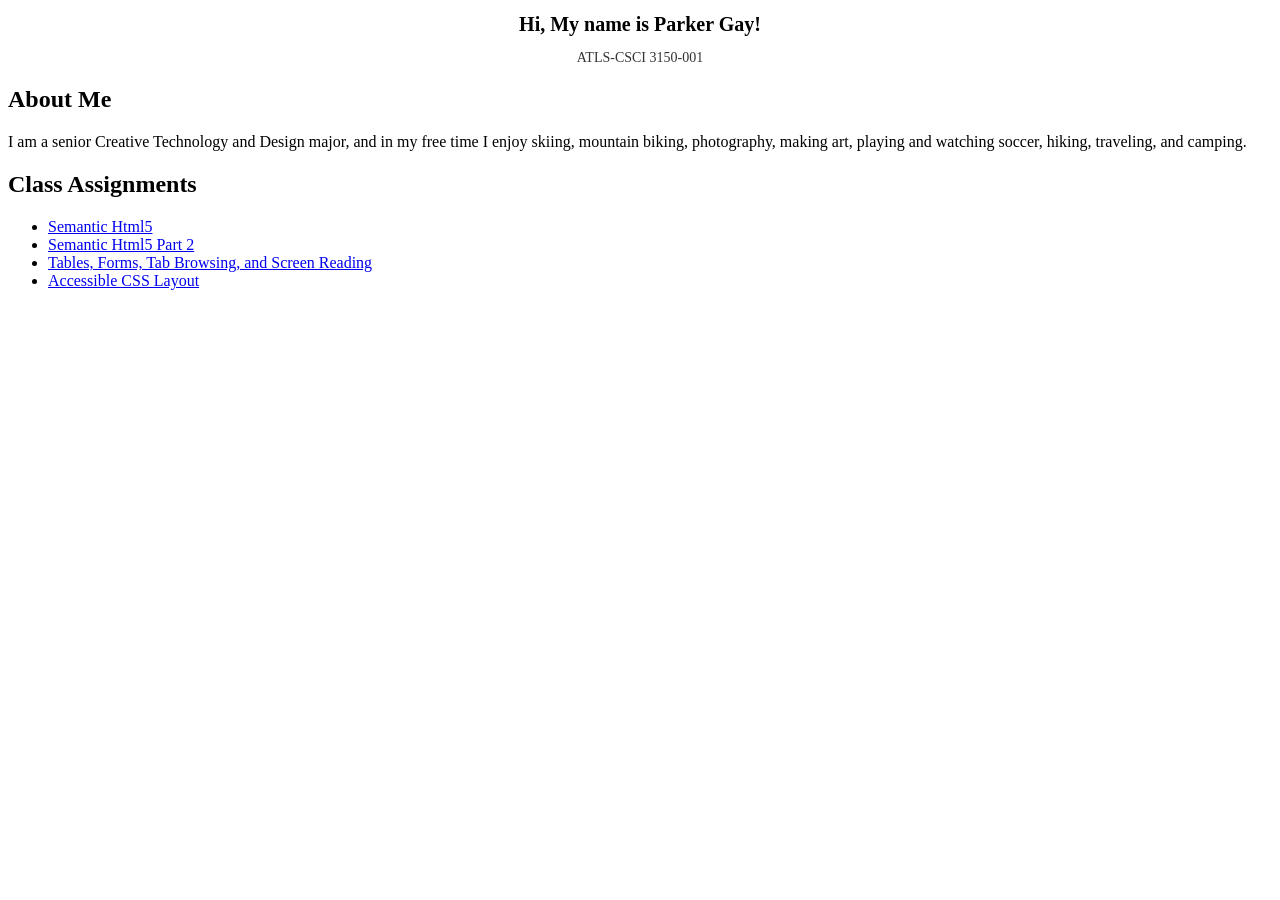
==== index.html @ 769a659e "Update index.html" ====
<!DOCTYPE html>
<html lang="en">

<head>
    <title>Parker Gay Landing Site</title>
</head>

<body>

<header>
    <h1 style="color: black; font-size: 20px; font-family: Helvetica Neue; text-align: center">
        <strong>Hi, My name is Parker Gay!</strong>
    </h1>
    <p style="color: rgb(55, 50, 50); font-size: 14px; font-family: Helvetica Neue; text-align: center">
        ATLS-CSCI 3150-001
    </p>
</header>

<main>

    <section>
        <h2>About Me</h2>
        <p>
            I am a senior Creative Technology and Design major, and in my free time I enjoy skiing, mountain biking, photography, making art, playing and watching soccer, hiking, traveling, and camping.
        </p>
    </section>
    
<nav aria-label="Class Assignments Navigation">
    <h2>Class Assignments</h2>
    <ul>
        <li>
            <a href="https://parkerg8165.github.io/universal-design/wikipediapage/">Semantic Html5</a>
        </li>
        <li>
            <a href="wikipediapage/part2.html">Semantic Html5 Part 2</a>
        </li>
        <li>
            <a href="Assignment5/index.html">Tables, Forms, Tab Browsing, and Screen Reading</a>
        </li>
        <li>
            <a href="Assignment6/index.html">Accessible CSS Layout</a>
        </li>
    </ul>
</nav>

</main>

</body>
</html>
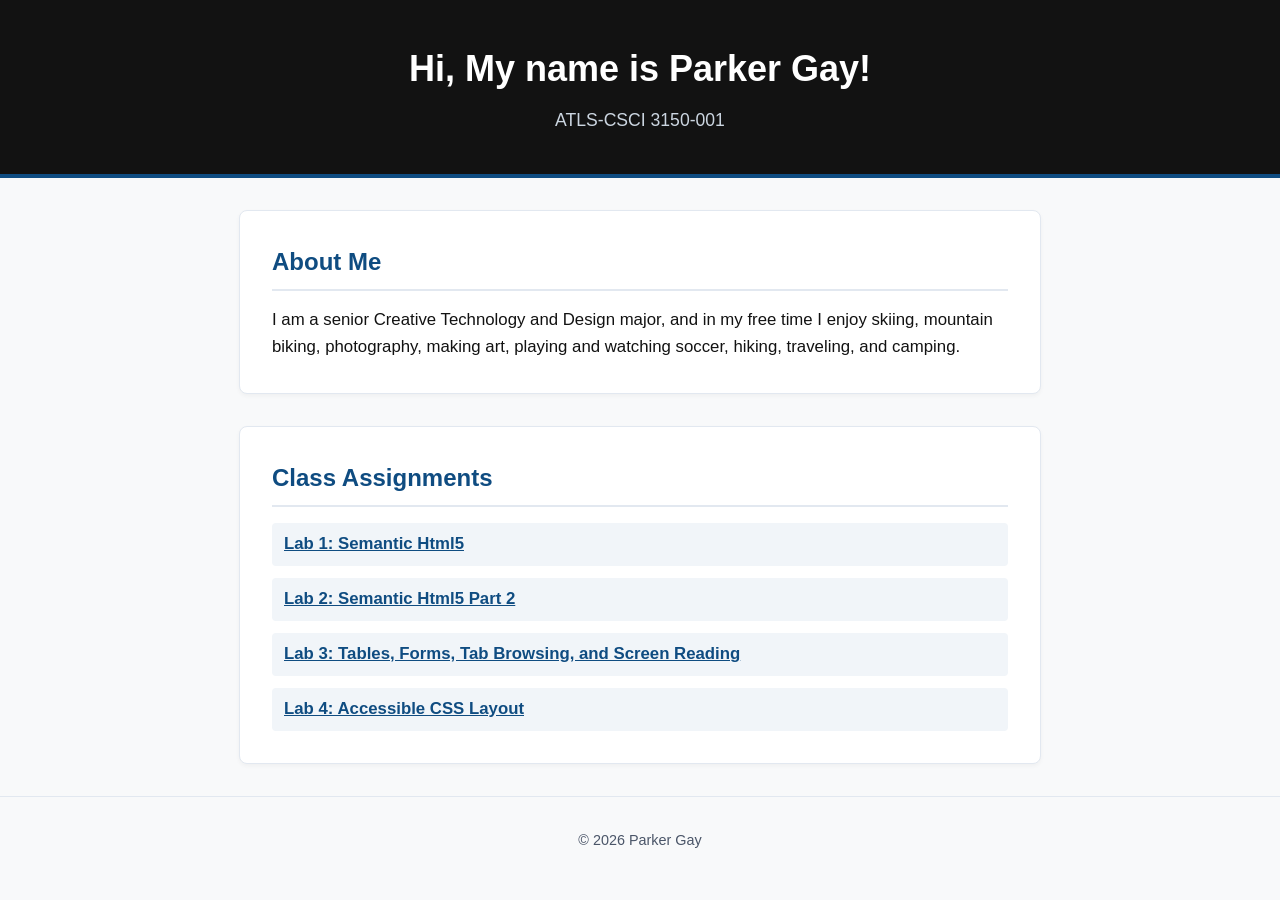
==== commit d49d937d: "Update index.html" ====
--- a/index.html
+++ b/index.html
@@ -1,49 +1,205 @@
 <!DOCTYPE html>
 <html lang="en">
-
 <head>
-    <title>Parker Gay Landing Site</title>
+  <meta charset="UTF-8">
+  <meta name="viewport" content="width=device-width, initial-scale=1.0">
+  <title>Parker Gay Landing Site</title>
+  <style>
+    :root {
+      --bg-color: #f8f9fa;
+      --card-bg: #ffffff;
+      --text-dark: #121212;
+      --text-muted: #4a5568;
+      --primary-blue: #0f4c81;
+      --primary-blue-hover: #0a3256;
+      --border-gray: #e2e8f0;
+      --focus-ring: #2563eb;
+    }
+
+    * {
+      box-sizing: border-box;
+      margin: 0;
+      padding: 0;
+    }
+
+    body {
+      font-family: -apple-system, BlinkMacSystemFont, "Segoe UI", Roboto, Helvetica, Arial, sans-serif;
+      line-height: 1.6;
+      color: var(--text-dark);
+      background-color: var(--bg-color);
+    }
+
+    .skip-link {
+      position: absolute;
+      top: -50px;
+      left: 1rem;
+      background: var(--text-dark);
+      color: #ffffff;
+      padding: 0.75rem 1.25rem;
+      z-index: 100;
+      text-decoration: none;
+      font-weight: 600;
+      border-radius: 4px;
+      transition: top 0.2s ease-in-out;
+    }
+
+    .skip-link:focus {
+      top: 1rem;
+      outline: 3px solid var(--focus-ring);
+    }
+
+    a:focus, button:focus {
+      outline: 3px solid var(--focus-ring);
+      outline-offset: 3px;
+    }
+
+    header {
+      background-color: var(--text-dark);
+      color: #ffffff;
+      text-align: center;
+      padding: 2.5rem 1rem;
+      border-bottom: 4px solid var(--primary-blue);
+    }
+
+    h1 {
+      font-size: 2.25rem;
+      font-weight: 700;
+      margin-bottom: 0.5rem;
+    }
+
+    header p {
+      font-size: 1.1rem;
+      color: #cbd5e0;
+      font-weight: 500;
+    }
+
+    main {
+      max-width: 850px;
+      margin: 2rem auto;
+      padding: 0 1.5rem;
+      display: grid;
+      grid-template-columns: 1fr;
+      gap: 2rem;
+    }
+
+    section, nav {
+      background: var(--card-bg);
+      border: 1px solid var(--border-gray);
+      border-radius: 8px;
+      padding: 2rem;
+      box-shadow: 0 2px 4px rgba(0, 0, 0, 0.04);
+    }
+
+    h2 {
+      font-size: 1.5rem;
+      color: var(--primary-blue);
+      margin-bottom: 1rem;
+      border-bottom: 2px solid var(--border-gray);
+      padding-bottom: 0.5rem;
+    }
+
+    section article {
+      display: flex;
+      flex-direction: column;
+      gap: 1.5rem;
+      align-items: flex-start;
+    }
+
+    section article p {
+      font-size: 1.05rem;
+      color: var(--text-dark);
+    }
+
+    figure {
+      margin: 0;
+    }
+
+    .profile-avatar {
+      width: 140px;
+      height: 140px;
+      border-radius: 50%;
+      object-fit: cover;
+      border: 3px solid var(--primary-blue);
+      background-color: var(--border-gray);
+    }
+
+    @media (min-width: 600px) {
+      section article {
+        flex-direction: row;
+        align-items: center;
+      }
+    }
+
+    nav ul {
+      list-style: none;
+      display: flex;
+      flex-direction: column;
+      gap: 0.75rem;
+    }
+
+    nav li a {
+      display: block;
+      color: var(--primary-blue);
+      font-weight: 600;
+      text-decoration: underline;
+      font-size: 1.05rem;
+      padding: 0.5rem 0.75rem;
+      border-radius: 4px;
+      background-color: #f1f5f9;
+      transition: background-color 0.15s ease, color 0.15s ease;
+    }
+
+    nav li a:hover {
+      background-color: var(--primary-blue);
+      color: #ffffff;
+      text-decoration: none;
+    }
+
+    footer {
+      text-align: center;
+      padding: 2rem 1rem;
+      color: var(--text-muted);
+      font-size: 0.9rem;
+      border-top: 1px solid var(--border-gray);
+      margin-top: 2rem;
+    }
+  </style>
 </head>
-
 <body>
 
-<header>
-    <h1 style="color: black; font-size: 20px; font-family: Helvetica Neue; text-align: center">
-        <strong>Hi, My name is Parker Gay!</strong>
-    </h1>
-    <p style="color: rgb(55, 50, 50); font-size: 14px; font-family: Helvetica Neue; text-align: center">
-        ATLS-CSCI 3150-001
-    </p>
-</header>
-
-<main>
-
-    <section>
-        <h2>About Me</h2>
+  <a href="#main-content" class="skip-link">Skip to main content</a>
+
+  <header>
+    <h1>Hi, My name is Parker Gay!</h1>
+    <p>ATLS-CSCI 3150-001</p>
+  </header>
+
+  <main id="main-content">
+
+    <section aria-labelledby="about-heading">
+      <h2 id="about-heading">About Me</h2>
+      <article>
         <p>
-            I am a senior Creative Technology and Design major, and in my free time I enjoy skiing, mountain biking, photography, making art, playing and watching soccer, hiking, traveling, and camping.
+          I am a senior Creative Technology and Design major, and in my free time I enjoy skiing, mountain biking, photography, making art, playing and watching soccer, hiking, traveling, and camping.
         </p>
+      </article>
     </section>
-    
-<nav aria-label="Class Assignments Navigation">
-    <h2>Class Assignments</h2>
-    <ul>
-        <li>
-            <a href="https://parkerg8165.github.io/universal-design/wikipediapage/">Semantic Html5</a>
-        </li>
-        <li>
-            <a href="wikipediapage/part2.html">Semantic Html5 Part 2</a>
-        </li>
-        <li>
-            <a href="Assignment5/index.html">Tables, Forms, Tab Browsing, and Screen Reading</a>
-        </li>
-        <li>
-            <a href="Assignment6/index.html">Accessible CSS Layout</a>
-        </li>
-    </ul>
-</nav>
-
-</main>
+
+    <nav aria-labelledby="assignments-heading">
+      <h2 id="assignments-heading">Class Assignments</h2>
+      <ul>
+        <li><a href="semantic-html5/">Lab 1: Semantic Html5</a></li>
+        <li><a href="semantic-html5-part-2/">Lab 2: Semantic Html5 Part 2</a></li>
+        <li><a href="tables-forms-tab-browsing-and-screen-reading/">Lab 3: Tables, Forms, Tab Browsing, and Screen Reading</a></li>
+        <li><a href="accessible-css-layout/">Lab 4: Accessible CSS Layout</a></li>
+      </ul>
+    </nav>
+
+  </main>
+
+  <footer>
+    <p>&copy; 2026 Parker Gay</p>
+  </footer>
 
 </body>
 </html>
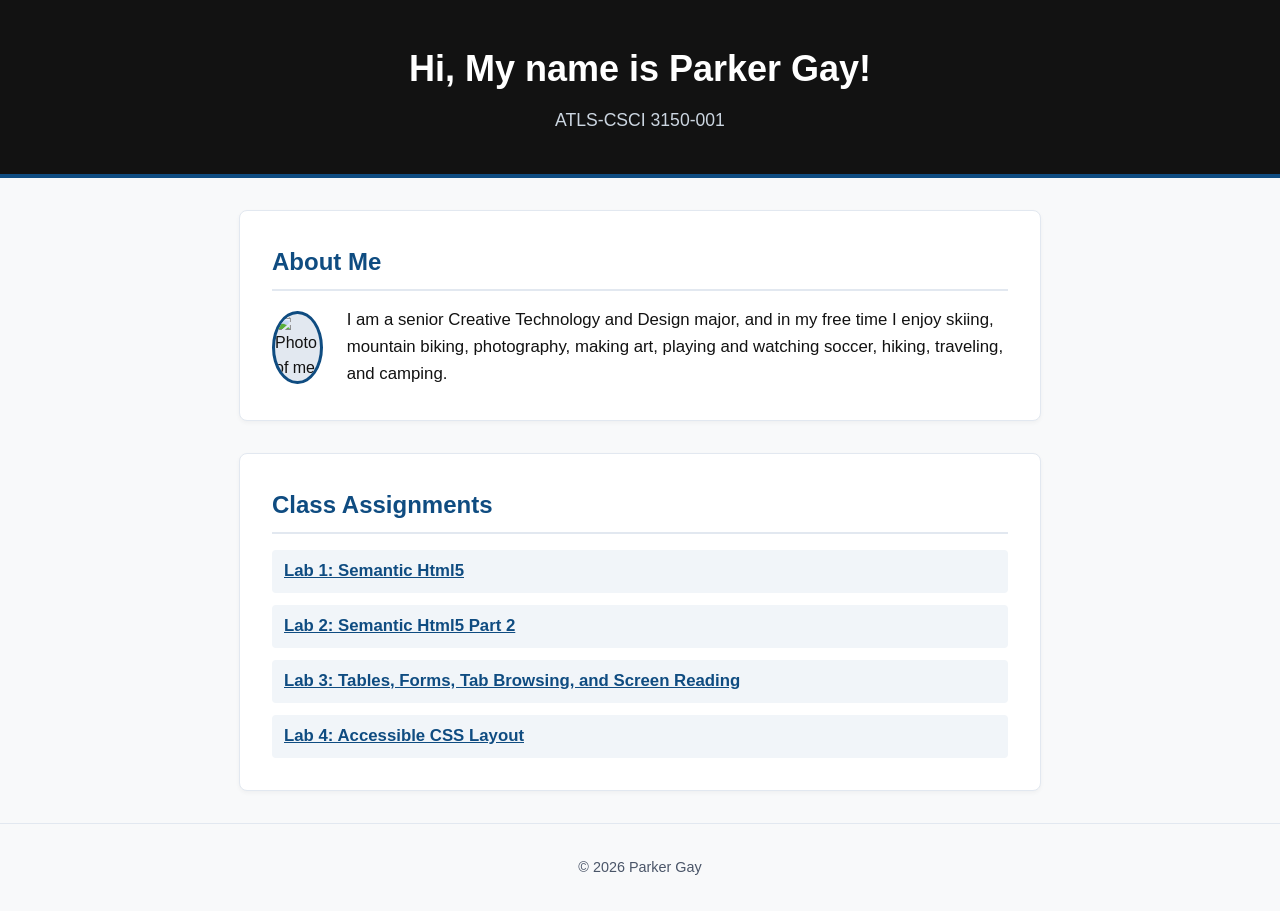
==== commit cd47c9a3: "P" ====
--- a/index.html
+++ b/index.html
@@ -1,205 +1,216 @@
 <!DOCTYPE html>
 <html lang="en">
 <head>
-  <meta charset="UTF-8">
-  <meta name="viewport" content="width=device-width, initial-scale=1.0">
-  <title>Parker Gay Landing Site</title>
-  <style>
-    :root {
-      --bg-color: #f8f9fa;
-      --card-bg: #ffffff;
-      --text-dark: #121212;
-      --text-muted: #4a5568;
-      --primary-blue: #0f4c81;
-      --primary-blue-hover: #0a3256;
-      --border-gray: #e2e8f0;
-      --focus-ring: #2563eb;
-    }
-
-    * {
-      box-sizing: border-box;
-      margin: 0;
-      padding: 0;
-    }
-
-    body {
-      font-family: -apple-system, BlinkMacSystemFont, "Segoe UI", Roboto, Helvetica, Arial, sans-serif;
-      line-height: 1.6;
-      color: var(--text-dark);
-      background-color: var(--bg-color);
-    }
-
-    .skip-link {
-      position: absolute;
-      top: -50px;
-      left: 1rem;
-      background: var(--text-dark);
-      color: #ffffff;
-      padding: 0.75rem 1.25rem;
-      z-index: 100;
-      text-decoration: none;
-      font-weight: 600;
-      border-radius: 4px;
-      transition: top 0.2s ease-in-out;
-    }
-
-    .skip-link:focus {
-      top: 1rem;
-      outline: 3px solid var(--focus-ring);
-    }
-
-    a:focus, button:focus {
-      outline: 3px solid var(--focus-ring);
-      outline-offset: 3px;
-    }
-
-    header {
-      background-color: var(--text-dark);
-      color: #ffffff;
-      text-align: center;
-      padding: 2.5rem 1rem;
-      border-bottom: 4px solid var(--primary-blue);
-    }
-
-    h1 {
-      font-size: 2.25rem;
-      font-weight: 700;
-      margin-bottom: 0.5rem;
-    }
-
-    header p {
-      font-size: 1.1rem;
-      color: #cbd5e0;
-      font-weight: 500;
-    }
-
-    main {
-      max-width: 850px;
-      margin: 2rem auto;
-      padding: 0 1.5rem;
-      display: grid;
-      grid-template-columns: 1fr;
-      gap: 2rem;
-    }
-
-    section, nav {
-      background: var(--card-bg);
-      border: 1px solid var(--border-gray);
-      border-radius: 8px;
-      padding: 2rem;
-      box-shadow: 0 2px 4px rgba(0, 0, 0, 0.04);
-    }
-
-    h2 {
-      font-size: 1.5rem;
-      color: var(--primary-blue);
-      margin-bottom: 1rem;
-      border-bottom: 2px solid var(--border-gray);
-      padding-bottom: 0.5rem;
-    }
-
-    section article {
-      display: flex;
-      flex-direction: column;
-      gap: 1.5rem;
-      align-items: flex-start;
-    }
-
-    section article p {
-      font-size: 1.05rem;
-      color: var(--text-dark);
-    }
-
-    figure {
-      margin: 0;
-    }
-
-    .profile-avatar {
-      width: 140px;
-      height: 140px;
-      border-radius: 50%;
-      object-fit: cover;
-      border: 3px solid var(--primary-blue);
-      background-color: var(--border-gray);
-    }
-
-    @media (min-width: 600px) {
-      section article {
-        flex-direction: row;
-        align-items: center;
-      }
-    }
-
-    nav ul {
-      list-style: none;
-      display: flex;
-      flex-direction: column;
-      gap: 0.75rem;
-    }
-
-    nav li a {
-      display: block;
-      color: var(--primary-blue);
-      font-weight: 600;
-      text-decoration: underline;
-      font-size: 1.05rem;
-      padding: 0.5rem 0.75rem;
-      border-radius: 4px;
-      background-color: #f1f5f9;
-      transition: background-color 0.15s ease, color 0.15s ease;
-    }
-
-    nav li a:hover {
-      background-color: var(--primary-blue);
-      color: #ffffff;
-      text-decoration: none;
-    }
-
-    footer {
-      text-align: center;
-      padding: 2rem 1rem;
-      color: var(--text-muted);
-      font-size: 0.9rem;
-      border-top: 1px solid var(--border-gray);
-      margin-top: 2rem;
-    }
-  </style>
+    <meta charset="UTF-8">
+    <meta name="viewport" content="width=device-width, initial-scale=1.0">
+    <title>Parker Gay Landing Site</title>
+    <style>
+        :root {
+            --bg-color: #f8f9fa;
+            --card-bg: #ffffff;
+            --text-dark: #121212;
+            --text-muted: #4a5568;
+            --primary-blue: #0f4c81;
+            --primary-blue-hover: #0a3256;
+            --border-gray: #e2e8f0;
+            --focus-ring: #2563eb;
+        }
+
+        * {
+            box-sizing: border-box;
+            margin: 0;
+            padding: 0;
+        }
+
+        body {
+            font-family: -apple-system, BlinkMacSystemFont, "Segoe UI", Roboto, Helvetica, Arial, sans-serif;
+            line-height: 1.6;
+            color: var(--text-dark);
+            background-color: var(--bg-color);
+        }
+
+        .skip-link {
+            position: absolute;
+            top: -50px;
+            left: 1rem;
+            background: var(--text-dark);
+            color: #ffffff;
+            padding: 0.75rem 1.25rem;
+            z-index: 100;
+            text-decoration: none;
+            font-weight: 600;
+            border-radius: 4px;
+            transition: top 0.2s ease-in-out;
+        }
+
+        .skip-link:focus {
+            top: 1rem;
+            outline: 3px solid var(--focus-ring);
+        }
+
+        a:focus, button:focus {
+            outline: 3px solid var(--focus-ring);
+            outline-offset: 3px;
+        }
+
+        header {
+            background-color: var(--text-dark);
+            color: #ffffff;
+            text-align: center;
+            padding: 2.5rem 1rem;
+            border-bottom: 4px solid var(--primary-blue);
+        }
+
+        h1 {
+            font-size: 2.25rem;
+            font-weight: 700;
+            margin-bottom: 0.5rem;
+        }
+
+        header p {
+            font-size: 1.1rem;
+            color: #cbd5e0;
+            font-weight: 500;
+        }
+
+        main {
+            max-width: 850px;
+            margin: 2rem auto;
+            padding: 0 1.5rem;
+            display: grid;
+            grid-template-columns: 1fr;
+            gap: 2rem;
+        }
+
+        section, nav {
+            background: var(--card-bg);
+            border: 1px solid var(--border-gray);
+            border-radius: 8px;
+            padding: 2rem;
+            box-shadow: 0 2px 4px rgba(0, 0, 0, 0.04);
+        }
+
+        h2 {
+            font-size: 1.5rem;
+            color: var(--primary-blue);
+            margin-bottom: 1rem;
+            border-bottom: 2px solid var(--border-gray);
+            padding-bottom: 0.5rem;
+        }
+
+        article {
+            display: flex;
+            flex-direction: column;
+            gap: 1.5rem;
+            align-items: flex-start;
+        }
+
+        article p {
+            font-size: 1.05rem;
+            color: var(--text-dark);
+        }
+
+        figure {
+            margin: 0;
+        }
+
+        .profile-avatar {
+            width: 140px;
+            height: 140px;
+            border-radius: 50%;
+            object-fit: cover;
+            border: 3px solid var(--primary-blue);
+            background-color: var(--border-gray);
+        }
+
+        @media (min-width: 600px) {
+            article {
+                flex-direction: row;
+                align-items: center;
+            }
+        }
+
+        nav ul {
+            list-style: none;
+            display: flex;
+            flex-direction: column;
+            gap: 0.75rem;
+        }
+
+        nav li a {
+            display: block;
+            color: var(--primary-blue);
+            font-weight: 600;
+            text-decoration: underline;
+            font-size: 1.05rem;
+            padding: 0.5rem 0.75rem;
+            border-radius: 4px;
+            background-color: #f1f5f9;
+            transition: background-color 0.15s ease, color 0.15s ease;
+        }
+
+        nav li a:hover {
+            background-color: var(--primary-blue);
+            color: #ffffff;
+            text-decoration: none;
+        }
+
+        footer {
+            text-align: center;
+            padding: 2rem 1rem;
+            color: var(--text-muted);
+            font-size: 0.9rem;
+            border-top: 1px solid var(--border-gray);
+            margin-top: 2rem;
+        }
+    </style>
 </head>
 <body>
 
-  <a href="#main-content" class="skip-link">Skip to main content</a>
-
-  <header>
-    <h1>Hi, My name is Parker Gay!</h1>
-    <p>ATLS-CSCI 3150-001</p>
-  </header>
-
-  <main id="main-content">
-
-    <section aria-labelledby="about-heading">
-      <h2 id="about-heading">About Me</h2>
-      <article>
-        <p>
-          I am a senior Creative Technology and Design major, and in my free time I enjoy skiing, mountain biking, photography, making art, playing and watching soccer, hiking, traveling, and camping.
-        </p>
-      </article>
-    </section>
-
-    <nav aria-labelledby="assignments-heading">
-      <h2 id="assignments-heading">Class Assignments</h2>
-      <ul>
-        <li><a href="semantic-html5/">Lab 1: Semantic Html5</a></li>
-        <li><a href="semantic-html5-part-2/">Lab 2: Semantic Html5 Part 2</a></li>
-        <li><a href="tables-forms-tab-browsing-and-screen-reading/">Lab 3: Tables, Forms, Tab Browsing, and Screen Reading</a></li>
-        <li><a href="accessible-css-layout/">Lab 4: Accessible CSS Layout</a></li>
-      </ul>
-    </nav>
-
-  </main>
-
-  <footer>
-    <p>&copy; 2026 Parker Gay</p>
-  </footer>
+    <a href="#main-content" class="skip-link">Skip to main content</a>
+
+    <header>
+        <h1>Hi, My name is Parker Gay!</h1>
+        <p>ATLS-CSCI 3150-001</p>
+    </header>
+
+    <main id="main-content">
+
+        <section>
+            <h2>About Me</h2>
+            <article>
+                <figure>
+<img src="ParkerGayPortrait.jpg" alt="Photo of me" class="profile-avatar">
+                </figure>
+                <p>
+                    I am a senior Creative Technology and Design major, and in my free time I enjoy skiing, mountain biking, photography, making art, playing and watching soccer, hiking, traveling, and camping.
+                </p>
+            </article>
+        </section>
+
+        <nav aria-label="Class Assignments Navigation">
+            <h2>Class Assignments</h2>
+            <ul>
+                <li>
+                    <a href="https://parkerg8165.github.io/universal-design/wikipediapage/">Lab 1: Semantic Html5</a>
+                </li>
+                <li>
+                    <a href="wikipediapage/part2.html">Lab 2: Semantic Html5 Part 2</a>
+                </li>
+                <li>
+                    <a href="Assignment5/index.html">Lab 3: Tables, Forms, Tab Browsing, and Screen Reading</a>
+                </li>
+                <li>
+                    <a href="Assignment6/index.html">Lab 4: Accessible CSS Layout</a>
+                </li>
+            </ul>
+        </nav>
+
+    </main>
+
+    <footer>
+        <p>&copy; 2026 Parker Gay</p>
+    </footer>
 
 </body>
 </html>
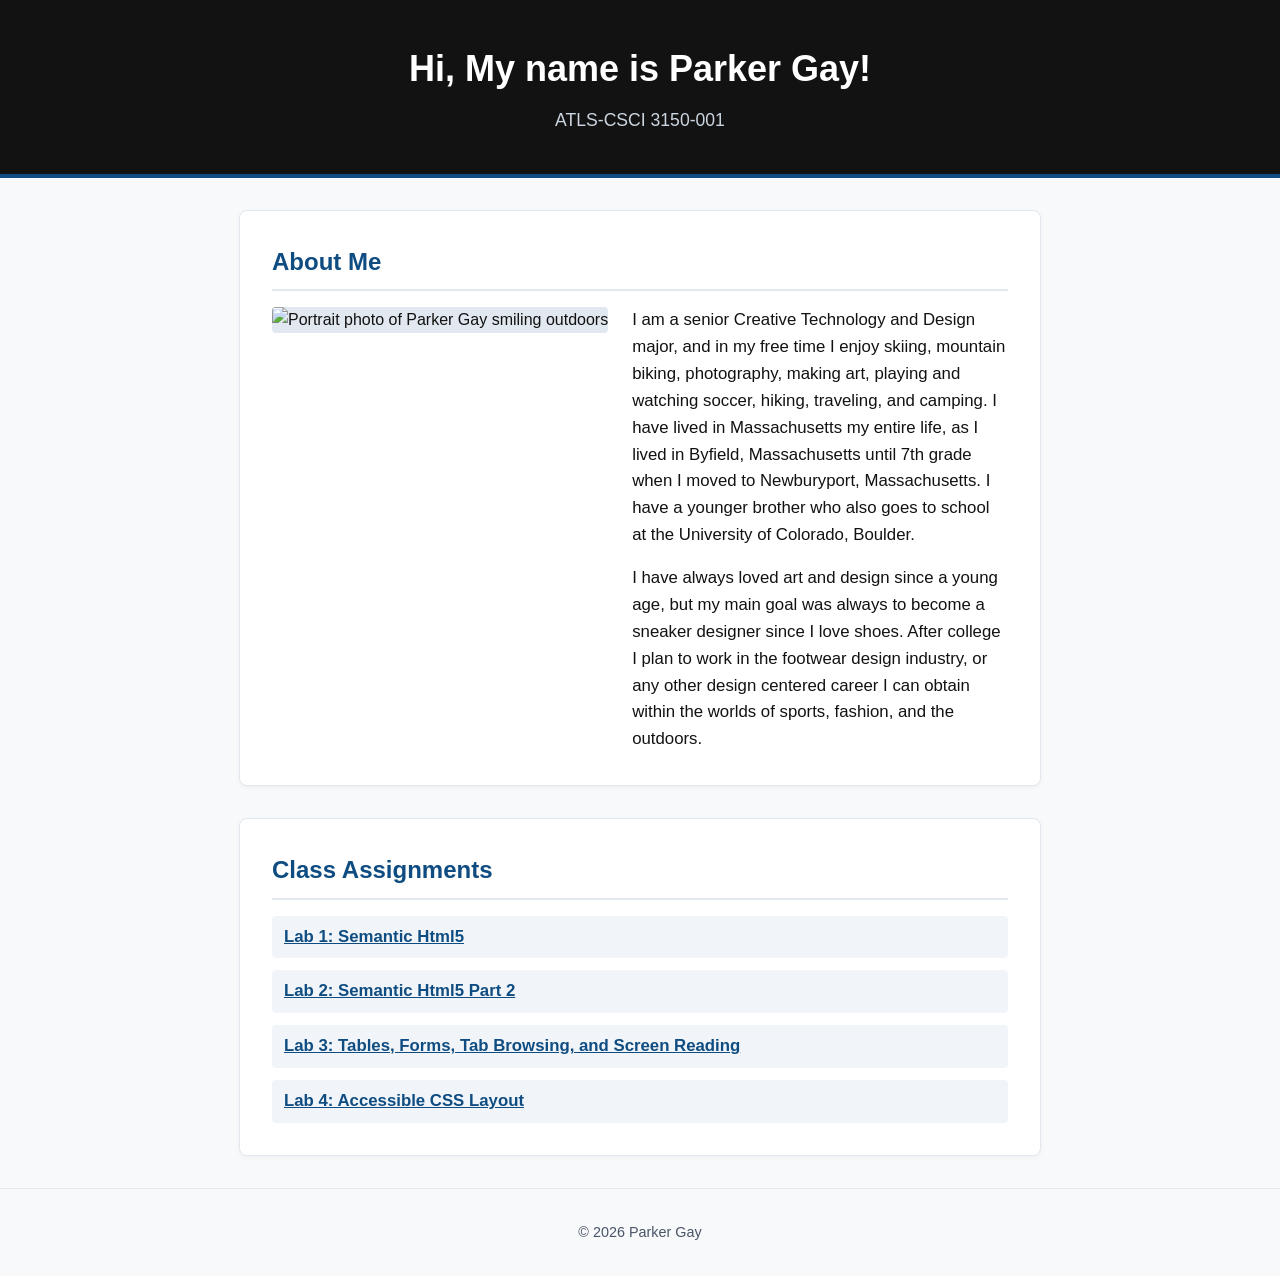
==== commit de0b9f81: "Update index.html" ====
--- a/index.html
+++ b/index.html
@@ -105,6 +105,12 @@
             align-items: flex-start;
         }
 
+        .about-text {
+            display: flex;
+            flex-direction: column;
+            gap: 1rem;
+        }
+
         article p {
             font-size: 1.05rem;
             color: var(--text-dark);
@@ -112,21 +118,21 @@
 
         figure {
             margin: 0;
+            flex-shrink: 0;
         }
 
         .profile-avatar {
             width: 140px;
             height: 140px;
-            border-radius: 50%;
             object-fit: cover;
-            border: 3px solid var(--primary-blue);
+            border-radius: 4px;
             background-color: var(--border-gray);
         }
 
         @media (min-width: 600px) {
             article {
                 flex-direction: row;
-                align-items: center;
+                align-items: flex-start;
             }
         }
 
@@ -180,11 +186,16 @@
             <h2>About Me</h2>
             <article>
                 <figure>
-<img src="ParkerGayPortrait.jpg" alt="Photo of me" class="profile-avatar">
+                    <img src="ParkerGayPortrait.jpg" alt="Portrait photo of Parker Gay smiling outdoors" class="profile-avatar">
                 </figure>
-                <p>
-                    I am a senior Creative Technology and Design major, and in my free time I enjoy skiing, mountain biking, photography, making art, playing and watching soccer, hiking, traveling, and camping.
-                </p>
+                <div class="about-text">
+                    <p>
+                        I am a senior Creative Technology and Design major, and in my free time I enjoy skiing, mountain biking, photography, making art, playing and watching soccer, hiking, traveling, and camping. I have lived in Massachusetts my entire life, as I lived in Byfield, Massachusetts until 7th grade when I moved to Newburyport, Massachusetts. I have a younger brother who also goes to school at the University of Colorado, Boulder.
+                    </p>
+                    <p>
+                        I have always loved art and design since a young age, but my main goal was always to become a sneaker designer since I love shoes. After college I plan to work in the footwear design industry, or any other design centered career I can obtain within the worlds of sports, fashion, and the outdoors.
+                    </p>
+                </div>
             </article>
         </section>
 
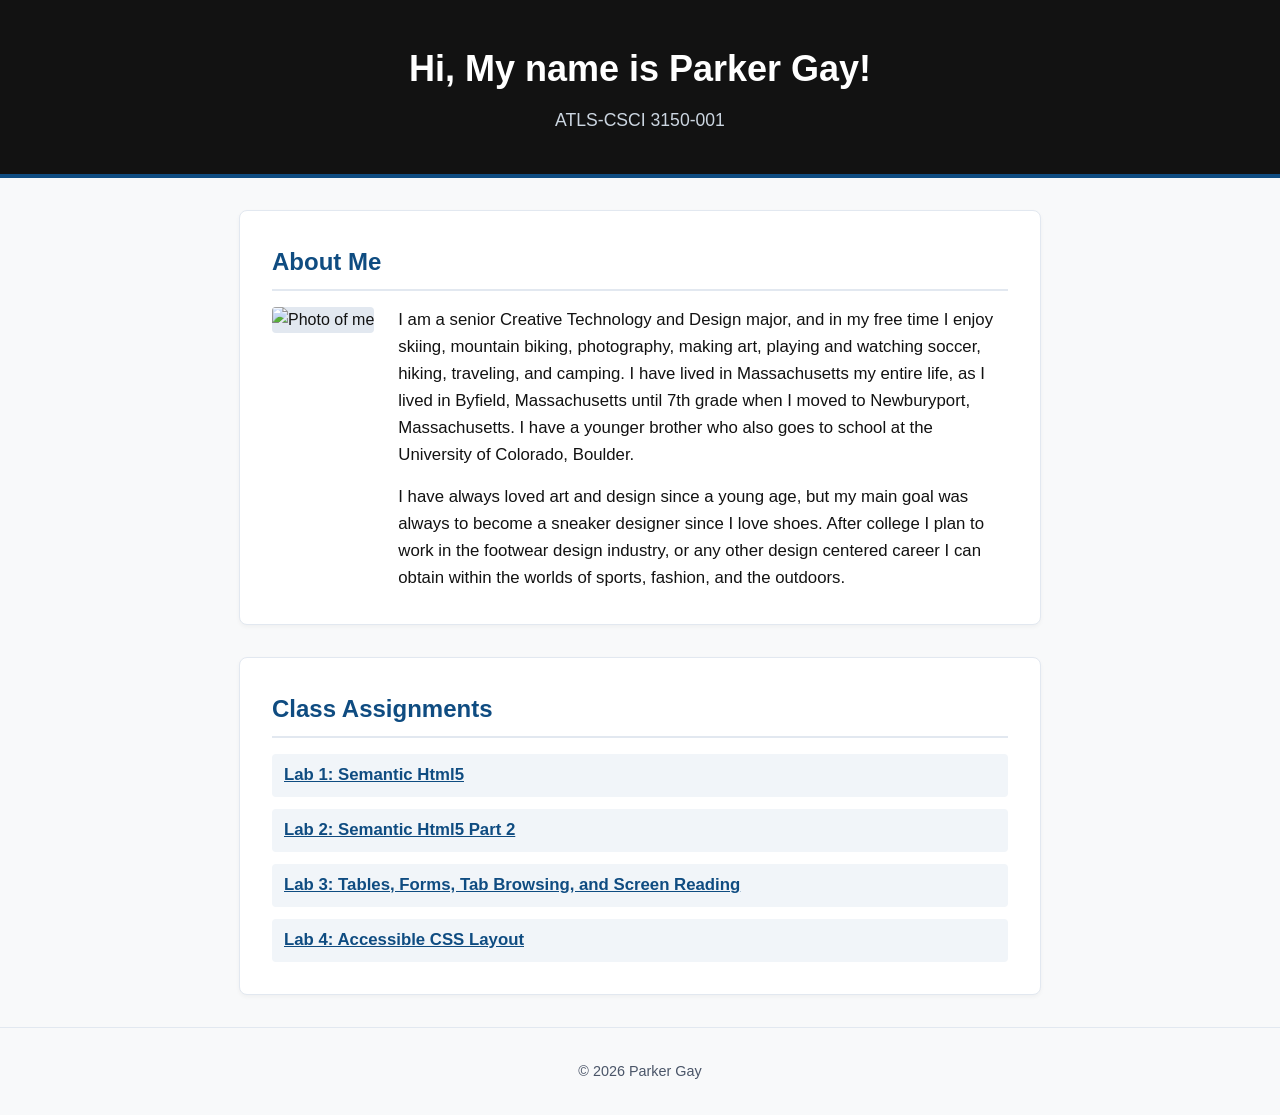
==== commit a619c1be: "h" ====
--- a/index.html
+++ b/index.html
@@ -186,7 +186,7 @@
             <h2>About Me</h2>
             <article>
                 <figure>
-                    <img src="ParkerGayPortrait.jpg" alt="Portrait photo of Parker Gay smiling outdoors" class="profile-avatar">
+                    <img src="ParkerGayPortrait.jpg" alt="Photo of me" class="profile-avatar">
                 </figure>
                 <div class="about-text">
                     <p>
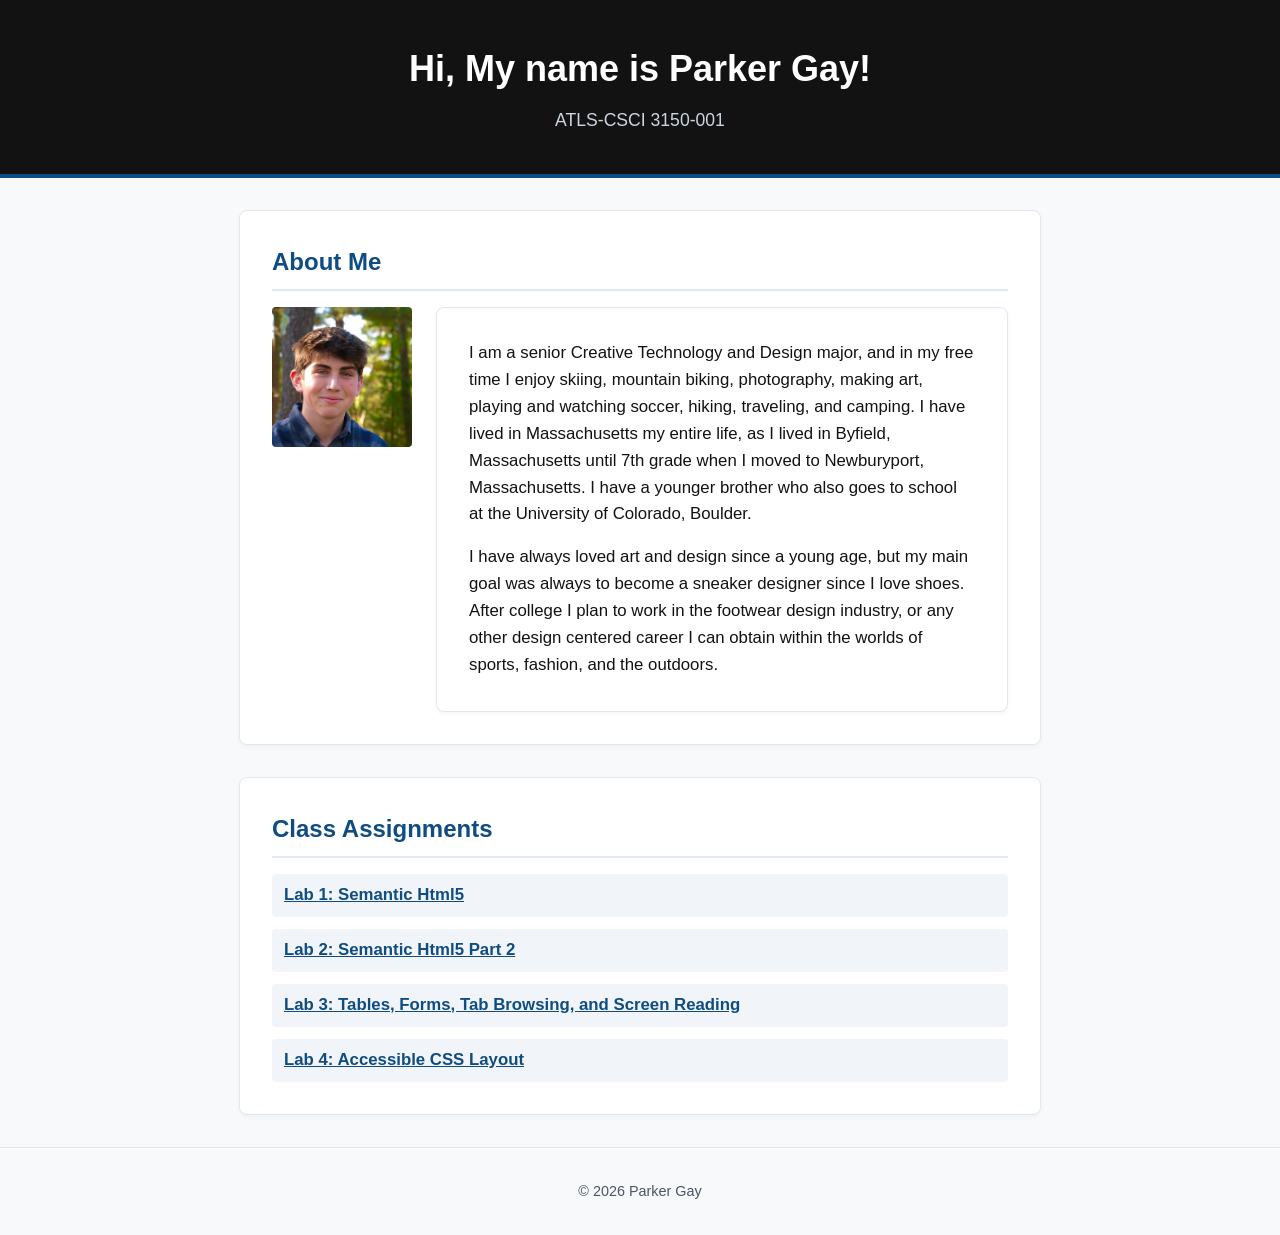
==== commit 7e8dca40: "good" ====
--- a/index.html
+++ b/index.html
@@ -53,6 +53,18 @@
             outline-offset: 3px;
         }
 
+        .sr-only {
+            position: absolute;
+            width: 1px;
+            height: 1px;
+            padding: 0;
+            margin: -1px;
+            overflow: hidden;
+            clip: rect(0, 0, 0, 0);
+            white-space: nowrap;
+            border: 0;
+        }
+
         header {
             background-color: var(--text-dark);
             color: #ffffff;
@@ -105,7 +117,7 @@
             align-items: flex-start;
         }
 
-        .about-text {
+        .biography {
             display: flex;
             flex-direction: column;
             gap: 1rem;
@@ -182,35 +194,44 @@
 
     <main id="main-content">
 
-        <section>
-            <h2>About Me</h2>
+        <section aria-labelledby="about-heading">
+            <h2 id="about-heading">About Me</h2>
+
             <article>
+                <h3 class="sr-only">About Me</h3>
+
                 <figure>
-                    <img src="ParkerGayPortrait.jpg" alt="Photo of me" class="profile-avatar">
+                    <img src="ParkerGayPortrait.jpeg" alt="Photo of me" class="profile-avatar">
                 </figure>
-                <div class="about-text">
+
+                <section class="biography" aria-label="Biography">
                     <p>
                         I am a senior Creative Technology and Design major, and in my free time I enjoy skiing, mountain biking, photography, making art, playing and watching soccer, hiking, traveling, and camping. I have lived in Massachusetts my entire life, as I lived in Byfield, Massachusetts until 7th grade when I moved to Newburyport, Massachusetts. I have a younger brother who also goes to school at the University of Colorado, Boulder.
                     </p>
+
                     <p>
                         I have always loved art and design since a young age, but my main goal was always to become a sneaker designer since I love shoes. After college I plan to work in the footwear design industry, or any other design centered career I can obtain within the worlds of sports, fashion, and the outdoors.
                     </p>
-                </div>
+                </section>
             </article>
         </section>
 
         <nav aria-label="Class Assignments Navigation">
             <h2>Class Assignments</h2>
+
             <ul>
                 <li>
                     <a href="https://parkerg8165.github.io/universal-design/wikipediapage/">Lab 1: Semantic Html5</a>
                 </li>
+
                 <li>
                     <a href="wikipediapage/part2.html">Lab 2: Semantic Html5 Part 2</a>
                 </li>
+
                 <li>
                     <a href="Assignment5/index.html">Lab 3: Tables, Forms, Tab Browsing, and Screen Reading</a>
                 </li>
+
                 <li>
                     <a href="Assignment6/index.html">Lab 4: Accessible CSS Layout</a>
                 </li>
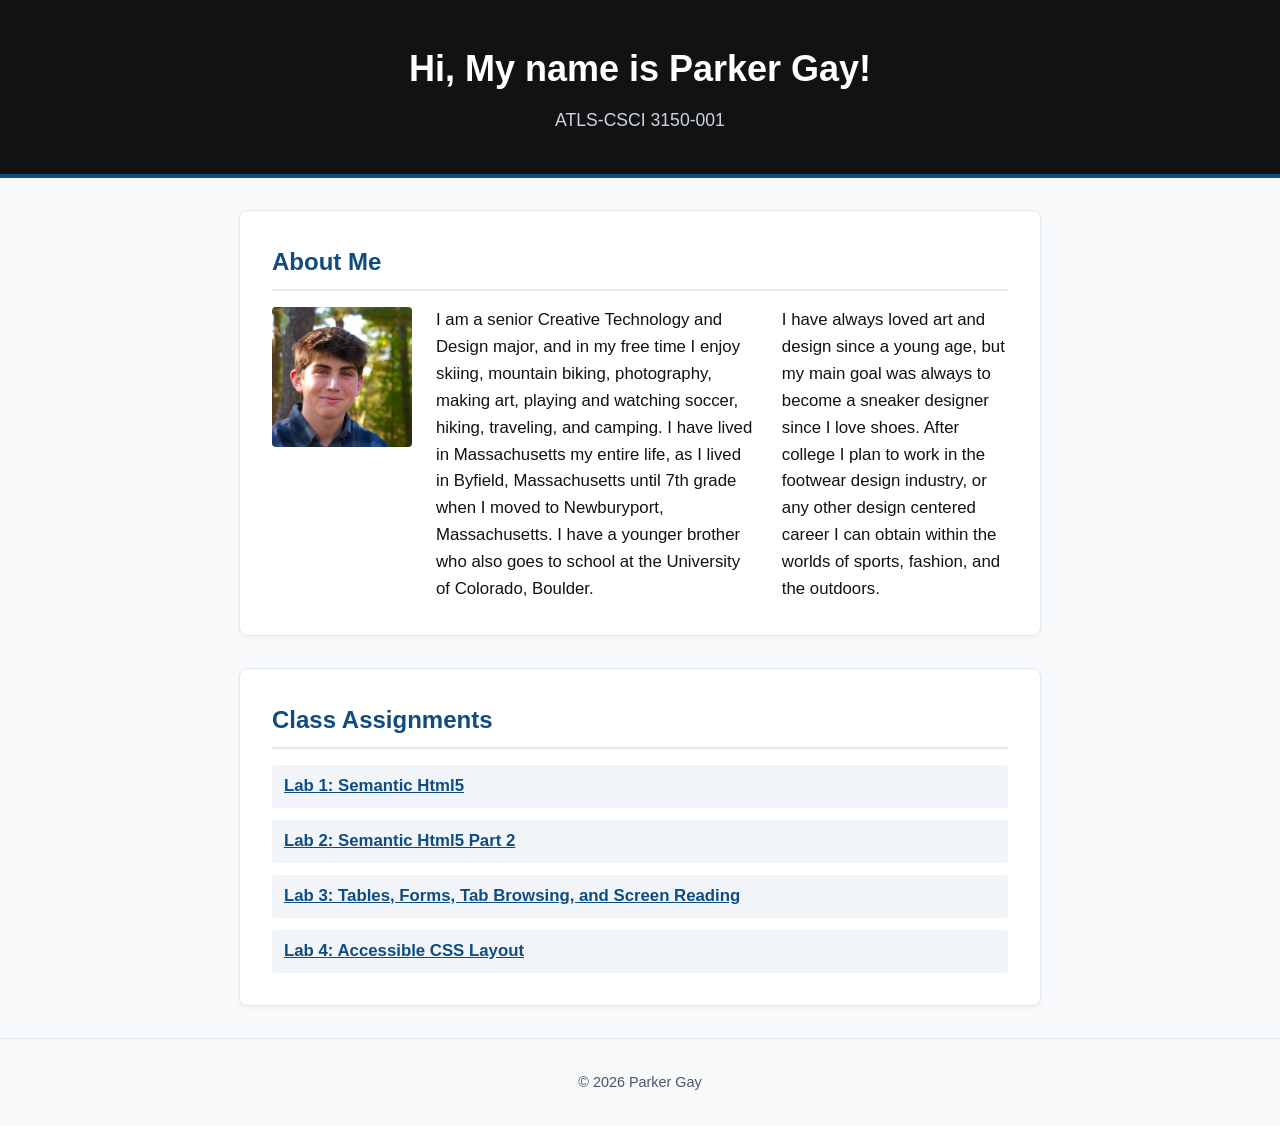
==== commit cc6d51b5: "Update index.html" ====
--- a/index.html
+++ b/index.html
@@ -4,6 +4,7 @@
     <meta charset="UTF-8">
     <meta name="viewport" content="width=device-width, initial-scale=1.0">
     <title>Parker Gay Landing Site</title>
+
     <style>
         :root {
             --bg-color: #f8f9fa;
@@ -117,12 +118,6 @@
             align-items: flex-start;
         }
 
-        .biography {
-            display: flex;
-            flex-direction: column;
-            gap: 1rem;
-        }
-
         article p {
             font-size: 1.05rem;
             color: var(--text-dark);
@@ -183,6 +178,7 @@
         }
     </style>
 </head>
+
 <body>
 
     <a href="#main-content" class="skip-link">Skip to main content</a>
@@ -198,21 +194,19 @@
             <h2 id="about-heading">About Me</h2>
 
             <article>
-                <h3 class="sr-only">About Me</h3>
-
                 <figure>
-                    <img src="ParkerGayPortrait.jpeg" alt="Photo of me" class="profile-avatar">
+                    <img src="ParkerGayPortrait.jpeg"
+                         alt="Photo of me"
+                         class="profile-avatar">
                 </figure>
 
-                <section class="biography" aria-label="Biography">
-                    <p>
-                        I am a senior Creative Technology and Design major, and in my free time I enjoy skiing, mountain biking, photography, making art, playing and watching soccer, hiking, traveling, and camping. I have lived in Massachusetts my entire life, as I lived in Byfield, Massachusetts until 7th grade when I moved to Newburyport, Massachusetts. I have a younger brother who also goes to school at the University of Colorado, Boulder.
-                    </p>
-
-                    <p>
-                        I have always loved art and design since a young age, but my main goal was always to become a sneaker designer since I love shoes. After college I plan to work in the footwear design industry, or any other design centered career I can obtain within the worlds of sports, fashion, and the outdoors.
-                    </p>
-                </section>
+                <p>
+                    I am a senior Creative Technology and Design major, and in my free time I enjoy skiing, mountain biking, photography, making art, playing and watching soccer, hiking, traveling, and camping. I have lived in Massachusetts my entire life, as I lived in Byfield, Massachusetts until 7th grade when I moved to Newburyport, Massachusetts. I have a younger brother who also goes to school at the University of Colorado, Boulder.
+                </p>
+
+                <p>
+                    I have always loved art and design since a young age, but my main goal was always to become a sneaker designer since I love shoes. After college I plan to work in the footwear design industry, or any other design centered career I can obtain within the worlds of sports, fashion, and the outdoors.
+                </p>
             </article>
         </section>
 
